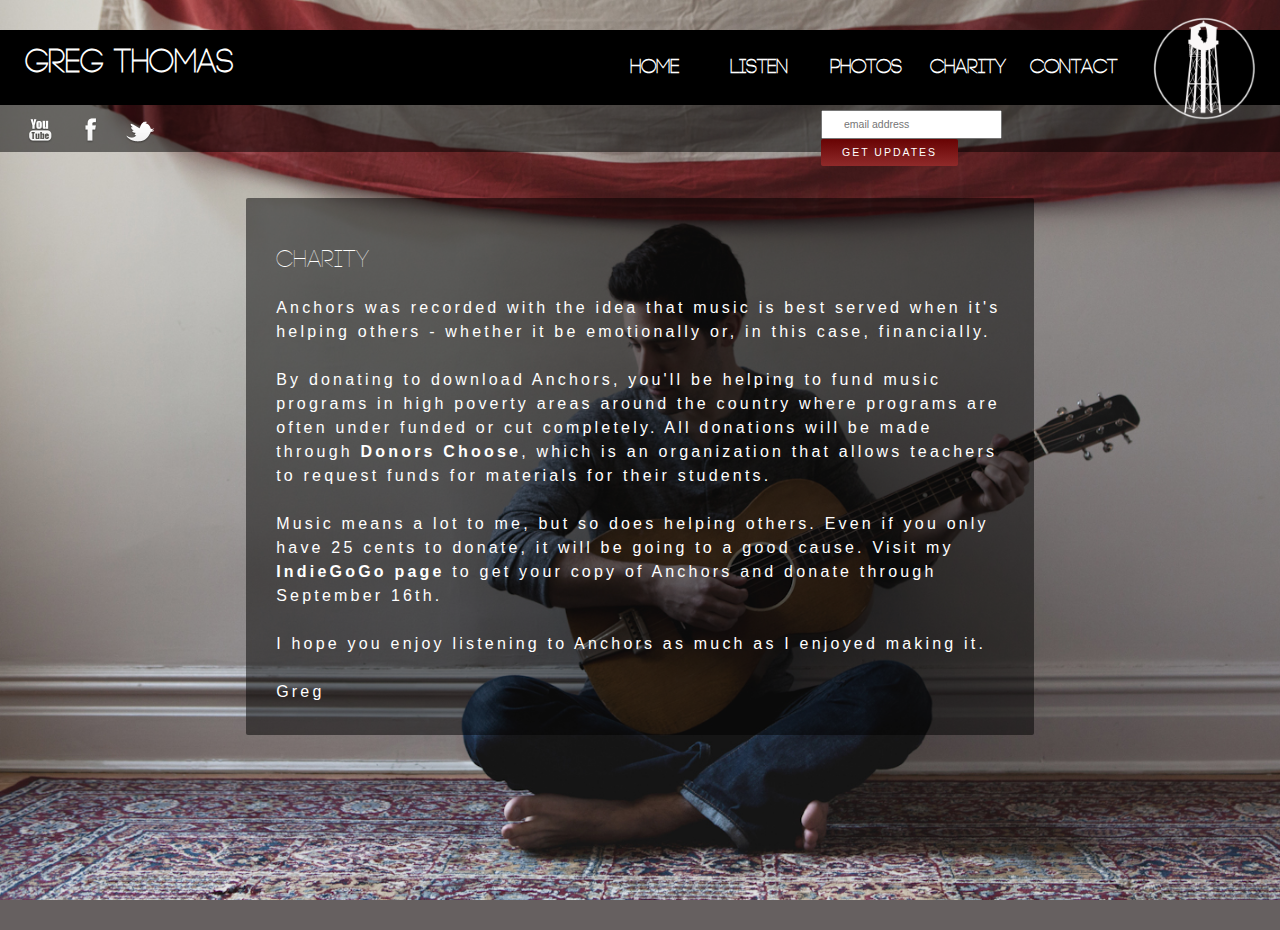
==== charity.html @ db5a11a9 "initial commit" ====
<!DOCTYPE html>
<html lang="en">

	<head>
		<link href='http://fonts.googleapis.com/css?family=Lato|Istok+Web|Arimo|Source+Code+Pro:200|Muli:300' rel='stylesheet' type='text/css'>
		<title>Greg Thomas</title>
		<meta charset="utf-8"/>
		<link href="style1.css" rel="stylesheet" type="text/css"/>
		<script><!--google analytics-->
  		(function(i,s,o,g,r,a,m){i['GoogleAnalyticsObject']=r;i[r]=i[r]||function(){
  		(i[r].q=i[r].q||[]).push(arguments)},i[r].l=1*new Date();a=s.createElement(o),
 		 m=s.getElementsByTagName(o)[0];a.async=1;a.src=g;m.parentNode.insertBefore(a,m)
 		 })(window,document,'script','//www.google-analytics.com/analytics.js','ga');
 		 ga('create', 'UA-42862080-1', 'thegregthomas.com');
 		 ga('send', 'pageview');
		</script>
		<link rel="shortcut icon" href="illinois.ico">
		<meta name="viewport" content="width=device-width, initial-scale=1">
	</head>

	<body class="home">

		<div id="header">
			<h1><a href="index.html">Greg Thomas</a></h1>	
			<ul id="navigation">
				<li><a href="index.html">Home</a></li>
				<li><a href="listen.html">Listen</a></li>
				<li><a href="photos.html">Photos</a></li>
				<li><a href="charity.html">Charity</a></li>
				<li><a href="contact.html">Contact</a></li>
				<li class="logo"><a href="index.html"><img src="towercircle.png"></a></li>
			</ul> <!--end of navigation ul-->
		</div> <!--end of header div-->
		
		<div id="subnav">
			<div id="social">
				<ul>
					<li><a href="http://www.youtube.com/gregoryjmrmr" target="_blank"><img src="you_tube.png"></a><li>
					<li><a href="http://www.facebook.com/gregthomasband" target="_blank"><img src="fb_1.png"></a><li>
					<li><a href="http://www.twitter.com/gregoryjmrmr" target="_blank"><img src="twitter_2.png"></a><li>
				</ul>
			</div><!--end of social div-->
			
			<div id="signup">	
				<form action="http://thegregthomas.us6.list-manage.com/subscribe/post?u=62449678d1f75debb3c18c9de&amp;id=a97c858ca4" method="post" id="mc-embedded-subscribe-form" name="mc-embedded-subscribe-form" class="validate" target="_blank" novalidate>
					<div id="inputs">
						<label for="mce-EMAIL"></label>
						<input type="email" value="" name="EMAIL" class="email" id="mce-EMAIL" placeholder="email address" 	required>
					</div><!--end of inputs div-->

					<div class="button">
						<input type="submit" value="Get Updates" name="subscribe" id="mc-embedded-subscribe" class="button">
					</div><!--end of button div-->
				</form>
			</div><!--end of signup form-->

		</div><!--end of footer div-->	

		<div id="content">
				<h3>Charity</h3>
				<br>
				<p>Anchors was recorded with the idea that music is best served when it's helping others - whether it be emotionally or, in this case, financially.</p>
				<br>	
				<p>By donating to download Anchors, you'll be helping to fund music programs in high poverty areas around the country where programs are often under funded or cut completely.  All donations will be made through <a href="http://www.donorschoose.org" target=none>Donors Choose</a>, which is an organization that allows teachers to request funds for materials for their students. </p>
				<br>	
				<p>Music means a lot to me, but so does helping others.  Even if you only have 25 cents to donate, it will be going to a good cause. Visit my <a href="http://igg.me/at/anchors" target=none>IndieGoGo page</a> to get your copy of Anchors and donate through September 16th.</p>
				<br>	
				<p>I hope you enjoy listening to Anchors as much as I enjoyed making it.</p>
				<br>
				<p>Greg</p>		
		</div><!--end of content div-->

	</body>
</html>
---- style1.css ----
/* http://meyerweb.com/eric/tools/css/reset/ 
   v2.0 | 20110126
   License: none (public domain)
*/

html, body, div, span, applet, object, iframe,
h1, h2, h3, h4, h5, h6, p, blockquote, pre,
a, abbr, acronym, address, big, cite, code,
del, dfn, em, img, ins, kbd, q, s, samp,
small, strike, strong, sub, sup, tt, var,
b, u, i, center,
dl, dt, dd, ol, ul, li,
fieldset, form, label, legend,
table, caption, tbody, tfoot, thead, tr, th, td,
article, aside, canvas, details, embed, 
figure, figcaption, footer, header, hgroup, 
menu, nav, output, ruby, section, summary,
time, mark, audio, video {
  margin: 0;
  padding: 0;
  border: 0;
  font-size: 100%;
  font: inherit;
  vertical-align: baseline;
}
/* HTML5 display-role reset for older browsers */
article, aside, details, figcaption, figure, 
footer, header, hgroup, menu, nav, section {
  display: block;
}
body {
  line-height: 1;
}
ol, ul {
  list-style: none;
}
blockquote, q {
  quotes: none;
}
blockquote:before, blockquote:after,
q:before, q:after {
  content: '';
  content: none;
}

table {
  border-collapse: collapse;
  border-spacing: 0;
}

/* End of Meyer reset */

/*
CSS for TheGregThomas.com
*/

html{
  height: 100%;
}

@font-face {
    font-family: 'code_lightregular';
    src: url('code_light-webfont.eot');
    src: url('code_light-webfont.eot?#iefix') format('embedded-opentype'),
         url('code_light-webfont.woff') format('woff'),
         url('code_light-webfont.ttf') format('truetype'),
         url('code_light-webfont.svg#code_lightregular') format('svg');
    font-weight: normal;
    font-style: normal;
}

@viewport {
    width: extend-to-zoom;
}

#header {
	background-color: #000000;
  height: 75px; /*75/1050 with correction for scroll (85px w scroll) */
  padding: 0 0 0 25px;
  margin-top: 30px;
}

li.logo img {
  width: 150px;
}

li.logo {
  margin: -60px 50px 0 0;
}

li.logo a:hover {
  opacity: .8;
}


/*
#logo {
position: absolute;
display: block;
width: 180px;
height: 180px;
left: 1400px;
top: 0px;

}
*/

body.home {
  background-color: #666060;
  background-image: url(mebg.jpg);
  background-repeat: no-repeat;
  background-size: cover;
}

body {
  font-family: code_lightregular, Verdana, Helvetica, Arial, sans-serif;
  background-color: #ffffff;
  line-height: 150%;
  padding: 0; 
  border: 0;
  height: 100%;
}

#navigation {
  font-size: 1.25em; /*20 / 16 */
  font-weight: bold;
  color: white;
  float: right;
  margin: 25px 0 0 0;
  height: 0px;
}

#nav li {
  float: left;
}

#navigation a {
  font-weight: bold;
  display: block;
  width: 100px;
}

#navigation a:link {
  color: white;
  text-decoration: none;
}


#navigation a:visited {
  color: white;
  text-decoration: none;
}


#navigation a:hover {
  text-decoration: none;
  color: #cccccc;
  background-color: none;
}

#navigation a:active {
  color: white;
  background-color: white;
}

#subnav {
  background-color: black; /* for IE */
  background-color: rgba(0,0,0,.5);
  height:45px;
  margin-bottom: 20px;
  padding: 1px;
}

#social {
  background-color: 0;
  color: white;
  bottom: 8px;
  left: 0px;
  padding: 0px;
}

#social li:hover {
  opacity: .8;
}

#social ul {
  list-style-type: none;
  margin-top: 8px;
  margin-left: 23px;
}

#social li {
  display: inline;
  float: left;
  display: block;
  width: 50px;
}


#signup {
  display: block;
  font-size:14px;
  font-family: code light, verdana, helvetica, sans-serif;
  color: white;
  padding-right: 143px;
  height: 30px;
  width: 315px;
  margin: -44px 0 0 0px;
  bottom: 20px;
  float: right;
  clear: left;
}

#inputs {
  float: left;
}


input.email {
 font-size: .75em; /* 12 / 16 */
 padding: .6em 2em;
}

input.button {
border: none;
background: linear-gradient(#680303, #8F2A2A);
text-transform: uppercase;
color: #fff;
border-radius: 2px;
padding: .75em 2em;
font-size: .75em; /* 12 / 16 */
cursor: pointer;
letter-spacing: 2px;
}

input.button:hover {
  background: linear-gradient(#8F2A2A, #680303);
  color: #fff;
}
 
#content-listen, 
#content-contact {
  background-color: black; /* For IE */
  background: rgba(0,0,0,.5);
  border-radius: 2px;
  color: white;
  font-size: 1em;
  margin: 3.5714286% auto; /* 60 / 1680 */
  padding: 2.3809524%; /* 40 / 1680 */
  width: 85%%;
  min-height: 400px; /* 400 / 1680 */
}

#content {
  background-color: black; /* For IE */
  background: rgba(0,0,0,.5);
  border-radius: 2px;
  color: white;
  font-size: 1em;
  margin: 3.5714286% auto; /* 60 / 1680 */
  padding: 2.3809524%; /* 40 / 1680 */
  width: 56.845238%; /*955 / 1680 */
  min-width: 480px;
  min-height: 400px; /* 400 / 1680 */
}

#content a, 
h1 a {
  font-weight: bold;
  display: inline;
}

#content a:hover {
  text-decoration: none;
  color: #A52A2A;
  background-color: none;
}

#content a:link, 
#content-contact a:link, 
h1 a:link {
  color: white;
  text-decoration: none;
}

#content a:visited,
#content-contact a:visited, 
h1 a:visited {
  color: white;
  text-decoration: none;
}


#content-contact a:hover, 
h1 a:hover {
  text-decoration: none;
  color: #cccccc;
  background-color: none;
}

#content a:active,
#content-contact a:active, 
h1 a:active {
  color: white;
  background-color: white;
}

#content-video {
  width: 92.307692%; /* 960/1049 */
}

#content h2 {
  font-size: 1.5em; /* 24 / 16 */
  display: block;
  text-align: center;
  padding-top: 20px;
}

#content h3 {
  font-size: 1.5em; /* 24 / 16 */
  display: block;
  text-align: left;
  padding-top: 20px;
}

#content iframe {
  padding-left: 5.555556%; /* 50 / 900 */
  max-width: 100%;
}

#content-contact img {
  width: 43.269231%; /*450 / 1040 */
  float: left;
}

#contact-links {
  display: block;
  font-family: "Helvetica Neue", sans-serif;
  letter-spacing: .2em;
  font-weight: 100;
  float: right;
  margin-right: 225px; /* 225 / 1040 */ 
}

#content p {
  letter-spacing: 0.2em;
  font-family: "Helvetica Neue", sans-serif;
  font-weight: 100;
}

h1 {
  font-size: 2em; /*32 / 16 */
  color: white;
  float: left;
  margin-top: 1.571429%;
  height: 4.5714286%;
}

ul {
  list-style-type: none;
  margin: 0px;
}

li {
  display: inline;
  float: left;
  display: block;
  width: 100px;
}

#albums ul {
  list-style-type: none;
}

#albums li {
  display: inline;
  float: left;
  display: block;
  width: 350px;
  padding: 0 25px 0 25px;
}

#albumblock {
  margin-right: auto;
  margin-left: auto;
  width: 85%;
}

#albums p {
  font-family: "Helvetica Neue", sans-serif;
  letter-spacing: .2em;
  font-weight: 100;
  padding-bottom: 10px;
}

#galleryphoto {
  padding: 0;
  list-style: none;
  margin: 20px auto 0;
  width: 465px;
}

/*
#galleryphoto li {
  display: block;
  float: left;
  padding: 0;
  margin: 0 5px 10px 5px;
}
*/

.photos {
  margin: 2px;
  border: 1px;
  height: auto;
  width: auto;
  float: left;
}

.photos img {
  display: inline;
  margin: 3px;
  border: 1px;
}

@media screen and (max-width: 480px) {
  li.logo img {
    display:none;
  }

#navigation {
  font-size: 1.25em; /*20 / 16 */
  color: white;
  float: left;
  margin: 32px 0 0 0;
  height: 0px;
  }

#subnav {
  background-color: black; /* for IE */
  background-color: rgba(0,0,0,.5);
  height:80px;
  margin-bottom: 20px;
  padding: 1px;
  }

#header {
  background-color: #000000;
  height: 100px; 
  padding: 0 0 0 25px;
  margin-top: 30px;
  }

#signup {
  float: left;
  clear: right;
  margin: 20px 0 0 0;
  }

#social {
  background-color: 0;
  color: white;
  bottom: 8px;
  float: left;
  height: 25px;
  padding: 0px;
  width: 173px;
  }
}


@media screen and (min-width : 481px) and (max-width: 908px) {
  li.logo img {
    display:none;
  }

#navigation {
  font-size: 1.25em; /*20 / 16 */
  color: white;
  float: left;
  margin: 32px 0 0 0;
  height: 0px;
  }

#subnav {
  background-color: black; /* for IE */
  background-color: rgba(0,0,0,.5);
  height:80px;
  margin-bottom: 20px;
  padding: 1px;
  }

#header {
  background-color: #000000;
  height: 100px; 
  padding: 0 0 0 25px;
  margin-top: 30px;
  }

#signup {
  float: left;
  clear: right;
  }

#social {
  background-color: 0;
  color: white;
  bottom: 8px;
  float: right;
  left: 0px;
  padding: 0px;
  width: 173px;
  }
}
@media screen and (min-width: 930px) {

}
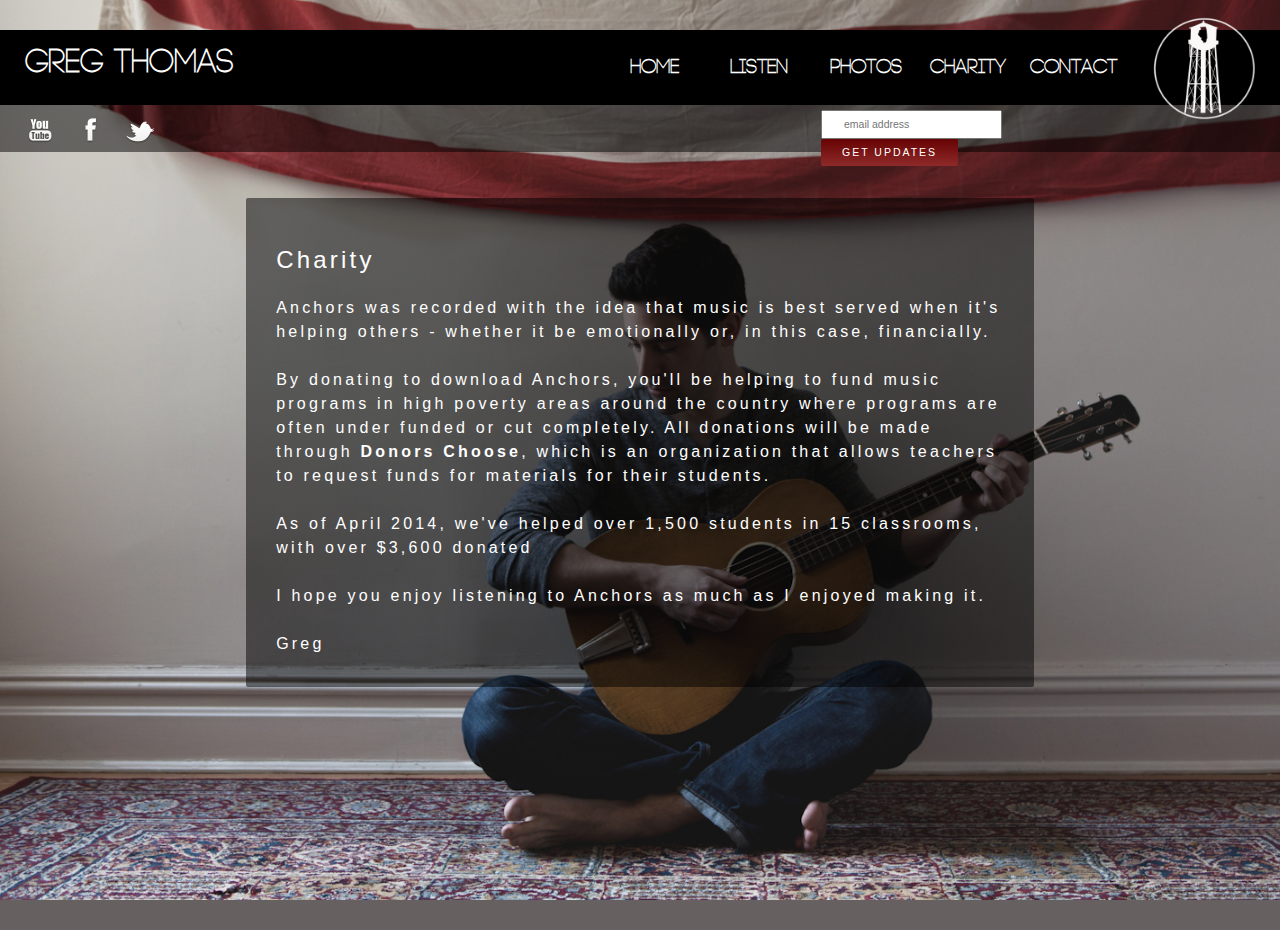
==== commit 706c5e96: "updated site" ====
--- a/charity.html
+++ b/charity.html
@@ -63,7 +63,7 @@
 				<br>	
 				<p>By donating to download Anchors, you'll be helping to fund music programs in high poverty areas around the country where programs are often under funded or cut completely.  All donations will be made through <a href="http://www.donorschoose.org" target=none>Donors Choose</a>, which is an organization that allows teachers to request funds for materials for their students. </p>
 				<br>	
-				<p>Music means a lot to me, but so does helping others.  Even if you only have 25 cents to donate, it will be going to a good cause. Visit my <a href="http://igg.me/at/anchors" target=none>IndieGoGo page</a> to get your copy of Anchors and donate through September 16th.</p>
+				<p>As of April 2014, we've helped over 1,500 students in 15 classrooms, with over $3,600 donated</p>
 				<br>	
 				<p>I hope you enjoy listening to Anchors as much as I enjoyed making it.</p>
 				<br>
--- a/style1.css
+++ b/style1.css
@@ -247,7 +247,7 @@
   font-size: 1em;
   margin: 3.5714286% auto; /* 60 / 1680 */
   padding: 2.3809524%; /* 40 / 1680 */
-  width: 85%%;
+  width: 85em;
   min-height: 400px; /* 400 / 1680 */
 }
 
@@ -342,7 +342,7 @@
   margin-right: 225px; /* 225 / 1040 */ 
 }
 
-#content p {
+#content, #players p {
   letter-spacing: 0.2em;
   font-family: "Helvetica Neue", sans-serif;
   font-weight: 100;
@@ -376,14 +376,18 @@
   display: inline;
   float: left;
   display: block;
+  position: relative;
   width: 350px;
-  padding: 0 25px 0 25px;
+  padding: 25px
 }
 
 #albumblock {
+  background-color: rgba(0,0,0,.5);
   margin-right: auto;
   margin-left: auto;
-  width: 85%;
+  margin-top: 100px;
+  width: 65em;
+  height: 450px;
 }
 
 #albums p {
@@ -391,6 +395,14 @@
   letter-spacing: .2em;
   font-weight: 100;
   padding-bottom: 10px;
+  color: white;
+}
+
+#players {
+  position: relative;
+  width: 800px;
+  margin-left: auto;
+  margin-right: auto;
 }
 
 #galleryphoto {
@@ -422,6 +434,7 @@
   margin: 3px;
   border: 1px;
 }
+
 
 @media screen and (max-width: 480px) {
   li.logo img {
@@ -512,7 +525,7 @@
   width: 173px;
   }
 }
-@media screen and (min-width: 930px) {
-
-}
-
+@media screen and (max-width: 1055px) {
+
+} 
+
